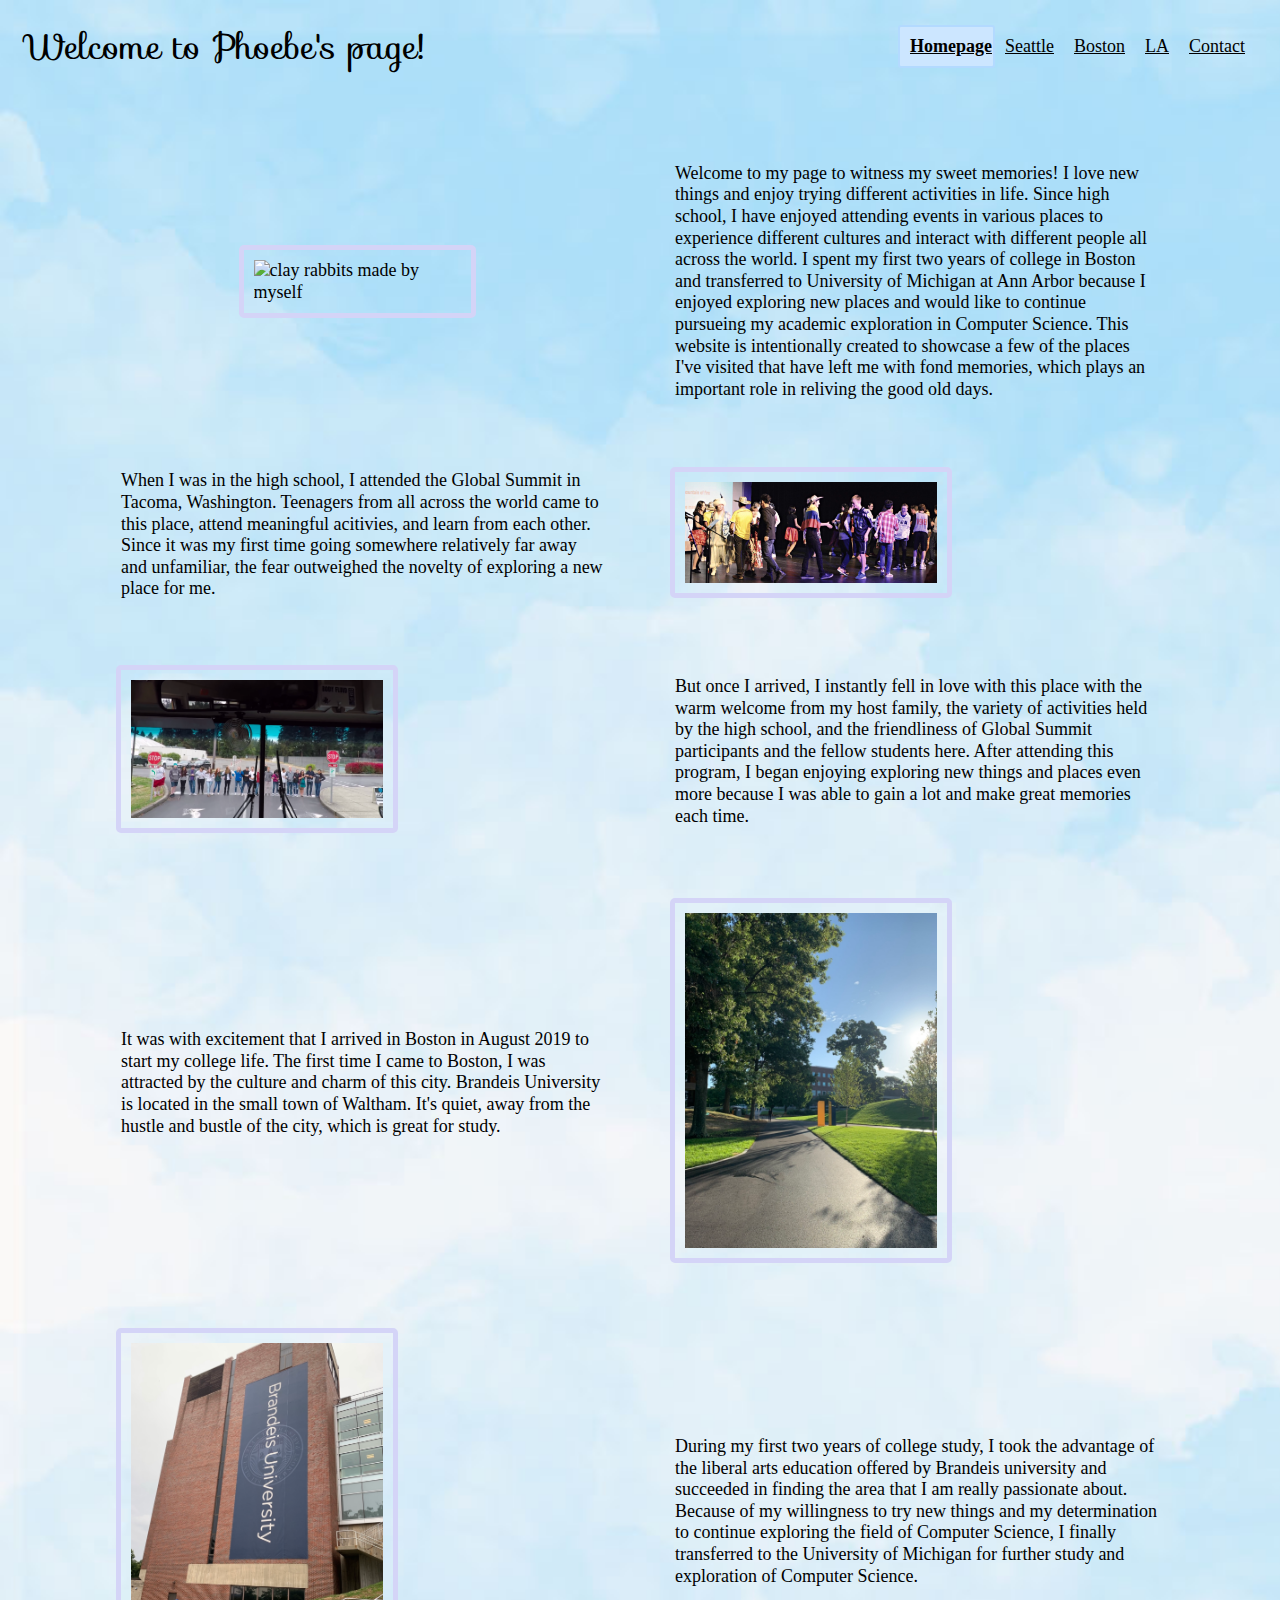
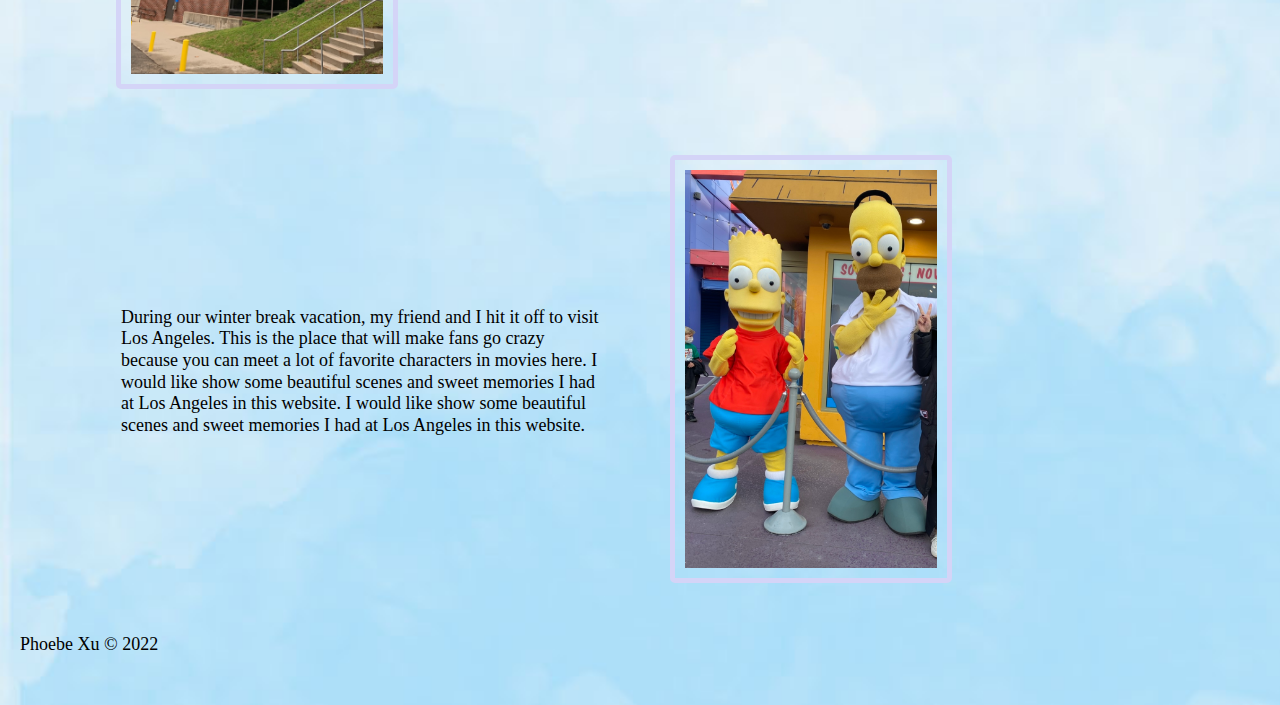
==== index.html @ aacf4fd9 "Add files via upload" ====
<!DOCTYPE html>
<html lang="en">
<head>
    <!-- Global site tag (gtag.js) - Google Analytics -->
    <script async src="https://www.googletagmanager.com/gtag/js?id=G-P3ZFRX8KSF"></script>
    <script>
        window.dataLayer = window.dataLayer || [];
        function gtag(){dataLayer.push(arguments);}
        gtag('js', new Date());
        gtag('config', 'G-P3ZFRX8KSF');
    </script>
    <meta charset="UTF-8">
    <meta http-equiv="X-UA-Compatible" content="IE=edge">
    <meta name="viewport" content="width=device-width, initial-scale=1.0">
    <link rel="icon" href="images/s_p.png">
    <link rel = "stylesheet" href = "css/html5reset.css">
    <link rel = "stylesheet" href = "css/style.css">
    <link rel="stylesheet" href="https://fonts.googleapis.com/css?family=Sofia&effect=fire">
    <title>Index</title>

</head>

<body>
    <header>
        <div class="nav">
            <h1 class="font-effect-fire" id = "greeting-sentence">Welcome to Phoebe's page!</h1>
            <nav>
                <ul class="nav_links">
                    <li class="active"><a href = "index.html" >Homepage</a></li>
                    <li><a href = "seattle.html">Seattle</a></li>
                    <li><a href = "boston.html">Boston</a></li>
                    <li><a href = "la.html">LA</a></li>
                    <li><a href = "contact.html">Contact</a></li>
                </ul>
            </nav>
        </div>
        
        <div id = "jump_to">
            <a class = "skip" href="#main">Skip to Main Content</a>
            <!-- <a class = "skip" href="#seattle_intro">Skip to Seattle intro</a>
            <a class = "skip" href="#boston_intro">Skip to Boston intro</a>
            <a class = "skip" href="#la_intro">Skip to Los Angeles intro</a> -->
        </div>   
    </header>

    <main id = "main">
        <div class = "index-container">
            <div class = "intro-text">
                <p> Welcome to my page to witness my sweet memories! I love new things and enjoy trying different activities in life. Since high school, I have enjoyed attending events in various places to experience different cultures and interact with different people all across the world. I spent my first two years of college in Boston and transferred to University of Michigan at Ann Arbor because I enjoyed exploring new places and would like to continue pursueing my academic exploration in Computer Science. This website is intentionally created to showcase a few of the places I've visited that have left me with fond memories, which plays an important role in reliving the good old days.</p>
            </div>
            <div class = "intro-image">
                <img src = "images/clay_rabbits.jpg" alt = "clay rabbits made by myself" id = "intro-image_animation"/>
            </div>
            <div class = "seattle-text">
                <p id = "seattle_intro"> When I was in the high school, I attended the Global Summit in Tacoma, Washington. Teenagers from all across the world came to this place, attend meaningful acitivies, and learn from each other. Since it was my first time going somewhere relatively far away and unfamiliar, the fear outweighed the novelty of exploring a new place for me. </p>
            </div>
            <div class = "seattle-image">
                <img src = "images/s_together.jpg" alt = "people hold hands with each other"/>
            </div>
            <div class = "tacoma-text">
                <p>But once I arrived, I instantly fell in love with this place with the warm welcome from my host family, the variety of activities held by the high school, and the friendliness of Global Summit participants and the fellow students here. After attending this program, I began enjoying exploring new things and places even more because I was able to gain a lot and make great memories each time.</p>
            </div>
            <div class = "tacoma-image">
                <img src = "images/leave.jpg" alt = "picture of leaving"/>
            </div>
            <div class = "boston-text">
                <p id = "boston_intro"> It was with excitement that I arrived in Boston in August 2019 to start my college life. The first time I came to Boston, I was attracted by the culture and charm of this city. Brandeis University is located in the small town of Waltham. It's quiet, away from the hustle and bustle of the city, which is great for study. </p>
            </div>
            <div class = "boston-image">
                <img src = "images/brandeis_1.jpg" alt = "Brandeis campus picture" >
            </div>
    
            <div class = "brandeis-text">
                <p > During my first two years of college study, I took the advantage of the liberal arts education offered by Brandeis university and succeeded in finding the area that I am really passionate about. Because of my willingness to try new things and my determination to continue exploring the field of Computer Science, I finally transferred to the University of Michigan for further study and exploration of Computer Science.</p>
            </div>
            <div class = "brandeis-image">
                <img src = "images/brandeis_2.jpg" alt = "Brandeis campus logo" >
            </div>
            <div class = "la-text">
                <p id = "la_intro"> During our winter break vacation, my friend and I hit it off to visit Los Angeles. This is the place that will make fans go crazy because you can meet a lot of favorite characters in movies here. I would like show some beautiful scenes and sweet memories I had at Los Angeles in this website. I would like show some beautiful scenes and sweet memories I had at Los Angeles in this website.</p>   
            </div>
            <div class = "la-image">
                <img src = "images/simpsons.jpg" alt = "pictures of Simpsons">
            </div>
    
        </div>
        
    </main>

    <footer>
        <p>Phoebe Xu &copy; 2022</p>
    </footer>
    
</body>
</html>
---- css/style.css ----
html {
  scroll-behavior: smooth;
}

body {
  background-image: url("../images/back3.jpg");
  background-repeat: no-repeat;
  background-size: cover;
  margin: 5px;
  padding: 5px;
}

header {
  display: flex;
  flex-direction: column;
  align-items: center;
}

.nav_links {
  display: flex;
  flex-direction: column;
  align-items: center;
}

nav a,
nav a:visited {
  color: black;
}

form {
  width: 50%;
  margin-top: 5%;
  margin-left: 25%;
  margin-right: 20%;
}

legend {
  font-size: 150%;
  font-style: italic;
  text-align: center;
}

#contact-form {
  font-family: "Sofia", sans-serif;
  font-size: 150%;
}

input {
  width: 100%;
  padding: 12px 20px;
  margin: 8px 0;
  display: inline-block;
  border: 1px solid #ccc;
  box-sizing: border-box;
}
textarea {
  width: 100%;
  height: 35vh;
  padding: 12px 20px;
  margin: 8px 0;
  display: inline-block;
  border: 1px solid #ccc;
  box-sizing: border-box;
}

input[type="checkbox"] {
  display: inline;
  width: inherit;
}

input[type="submit"] {
  background-color: #38803c;
  color: white;
  padding: 14px 20px;
  margin: 8px 0;
  border: none;
  cursor: pointer;
  width: 100%;
}

input[type="submit"]:hover {
  opacity: 0.8;
}

#first-row {
  margin-top: 30px;
}

#greeting-sentence {
  animation: grow 5s 1;
}

#intro-image_animation {
  animation: grow_img 5s 1;
}

@keyframes grow {
  from {
    font-size: 5px;
    opacity: 0;
  }
  to {
    font-size: 40px;
    opacity: 1;
  }
}

@keyframes grow_img {
  from {
    width: 25px;
    opacity: 0;
  }
  to {
    width: 300px;
    opacity: 1;
  }
}

.skip {
  position: absolute;
  left: -500px;
}
.index-container {
  /* margin-left: 150px; */
  display: grid;
  margin-left: 10%;
  width: 95%;
  justify-content: center;
  align-content: center;
  align-items: center;
  justify-items: center;
  grid-template-columns: 80%;
  grid-template-rows: repeat(12, auto);
  gap: 50px 50px;
  /* margin-left: 60px; */
  margin-top: 40px;
}
.index-container img {
  width: 50%;
}

.intro-image {
  grid-row: 1 / span 1;
  grid-column: 1 / span 1;
}

.intro-image:hover {
  -webkit-transform: scale(1.1);
  -ms-transform: scale(1.1);
  transform: scale(1.1);
}

.intro-text {
  grid-row: 2 / span 1;
  grid-column: 1 / span 1;
  overflow: scroll;
}

.seattle-text {
  grid-row: 4 / span 1;
  grid-column: 1 / span 1;
  overflow: scroll;
}

.seattle-image {
  grid-row: 3 / span 1;
  grid-column: 1 / span 1;
}

.seattle-image:hover {
  -webkit-transform: scale(1.1);
  -ms-transform: scale(1.1);
  transform: scale(1.1);
}

.tacoma-text {
  grid-row: 6 / span 1;
  grid-column: 1 / span 1;
  overflow: scroll;
}

.tacoma-image {
  grid-row: 5 / span 1;
  grid-column: 1 / span 1;
}

.tacoma-image:hover {
  -webkit-transform: scale(1.1);
  -ms-transform: scale(1.1);
  transform: scale(1.1);
}

.boston-image {
  grid-row: 7 / span 1;
  grid-column: 1 / span 1;
}

.boston-image:hover {
  -webkit-transform: scale(1.1);
  -ms-transform: scale(1.1);
  transform: scale(1.1);
}

.boston-text {
  grid-row: 8 / span 1;
  grid-column: 1 / span 1;
  overflow: scroll;
}

.brandeis-image {
  grid-row: 9 / span 1;
  grid-column: 1 / span 1;
}

.brandeis-image:hover {
  -webkit-transform: scale(1.1);
  -ms-transform: scale(1.1);
  transform: scale(1.1);
}

.brandeis-text {
  grid-row: 10 / span 1;
  grid-column: 1 / span 1;
  overflow: scroll;
}

.la-text {
  grid-row: 12 / span 1;
  grid-column: 1 / span 1;
  overflow: scroll;
}

.la-image {
  grid-row: 11 / span 1;
  grid-column: 1 / span 1;
}

.la-image:hover {
  -webkit-transform: scale(1.1);
  -ms-transform: scale(1.1);
  transform: scale(1.1);
}

@media only screen and (min-width: 900px) {
  .nav {
    width: 100%;
    display: flex;
    flex-direction: row;
    justify-content: space-between;
    align-items: center;
  }

  .nav_links {
    display: flex;
    flex-direction: row;
    justify-content: flex-end;
  }

  .index-container {
    /* margin-left: 150px; */
    display: grid;
    margin-left: 10%;
    width: 80%;
    justify-content: center;
    align-content: center;
    align-items: center;
    justify-items: center;
    grid-template-columns: 50% 50%;
    grid-template-rows: repeat(6, auto);
    gap: 50px 50px;
    margin-top: 40px;
  }

  .intro-image {
    grid-row: 1 / span 1;
    grid-column: 1 / span 1;
  }

  .intro-text {
    grid-row: 1 / span 1;
    grid-column: 2 / span 1;
    overflow: scroll;
  }

  .seattle-text {
    grid-row: 2 / span 1;
    grid-column: 1 / span 1;
    overflow: scroll;
  }

  .seattle-image {
    grid-row: 2 / span 1;
    grid-column: 2 / span 1;
  }

  .tacoma-text {
    grid-row: 3 / span 1;
    grid-column: 2 / span 1;
    overflow: scroll;
  }

  .tacoma-image {
    grid-row: 3 / span 1;
    grid-column: 1 / span 1;
  }

  .boston-image {
    grid-row: 4 / span 1;
    grid-column: 2 / span 1;
  }

  .boston-text {
    grid-row: 4 / span 1;
    grid-column: 1 / span 1;
    overflow: scroll;
  }

  .brandeis-image {
    grid-row: 5 / span 1;
    grid-column: 1 / span 1;
  }
  .brandeis-text {
    grid-row: 5 / span 1;
    grid-column: 2 / span 1;
    overflow: scroll;
  }

  .la-text {
    grid-row: 6 / span 1;
    grid-column: 1 / span 1;
    overflow: scroll;
  }

  .la-image {
    grid-row: 6 / span 1;
    grid-column: 2 / span 1;
  }
}

.nav h1 {
  font-family: "Sofia", sans-serif;
  font-size: 35px;
}

h1 {
  font-size: 20px;
  margin: 15px;
}

main {
  font-size: 18px;
  line-height: 120%;
  width: 100%;
}

p {
  margin: 5px;
  padding: 5px;
}

nav {
  margin: 15px;
  font-size: 18px;
}

nav li {
  padding: 5px;
}
nav li a:hover {
  color: #ff3300;
}

div a {
  padding: 5px;
  line-height: 160%;
}

img {
  max-width: 80%;
  height: auto;
  border: 5px solid #d4d4f7;
  margin: 5px;
  padding: 10px;
  border-radius: 5px;
}

/* img:nth-child(even):hover {
  filter: grayscale(60%);
  border-style: groove;
} */

#jump_to {
  margin: 15px;
  font-size: 18px;
}

h2 {
  margin: 15px;
  font-size: 24px;
}

footer {
  font-size: 18px;
  padding: 32px 0;
}

.active {
  width: 83px;
  color: white;
  background-color: #cce6ff;
  border: 2px solid #b3daff;
  font-weight: bold;
  border-radius: 3px;
}

.skip {
  background-color: #99ceff;
  border-radius: 3px;
  margin: 10px;
  border: 2px solid #80c1ff;
}

.skip:hover {
  color: white;
  background-color: #66b5ff;
}

@media screen and (prefers-reduced-motion: reduce) {
  .intro_img {
    animation: none;
  }
}

.seattle_container {
  margin-left: 10px;
  margin-right: 15px;
  display: grid;
  grid-template-columns: 50% 50%;
  gap: 10px 10px;
  justify-items: center;
  align-items: center;
}

.seattle-text-1 {
  grid-row: 1 / span 1;
  grid-column: 1 / span 2;
}

.seattle-img-1 {
  grid-row: 2 / span 1;
  grid-column: 1 / span 1;
}

.seattle-img-2 {
  grid-row: 2 / span 1;
  grid-column: 2 / span 1;
}

.seattle-text-2 {
  grid-row: 3 / span 1;
  grid-column: 1 / span 2;
}

.seattle-img-3 {
  grid-row: 4 / span 1;
  grid-column: 1 / span 1;
}

.seattle-img-4 {
  grid-row: 4 / span 1;
  grid-column: 2 / span 1;
}

.seattle-text-3 {
  grid-row: 5 / span 1;
  grid-column: 1 / span 2;
}

.seattle-img-5 {
  grid-row: 6 / span 1;
  grid-column: 1 / span 1;
}

.seattle-img-6 {
  grid-row: 6 / span 1;
  grid-column: 2 / span 1;
}

.seattle-text-4 {
  grid-row: 7 / span 1;
  grid-column: 1 / span 2;
}

.seattle-img-7 {
  grid-row: 8 / span 1;
  grid-column: 1 / span 1;
}

.seattle-img-8 {
  grid-row: 8 / span 1;
  grid-column: 2 / span 1;
}

.seattle-text-5 {
  grid-row: 9 / span 1;
  grid-column: 1 / span 2;
}

.seattle-img-9 {
  grid-row: 10 / span 1;
  grid-column: 1 / span 1;
}

.seattle-img-10 {
  grid-row: 10 / span 1;
  grid-column: 2 / span 1;
}

.boston-container {
  margin-left: 10px;
  margin-right: 15px;
  display: grid;
  grid-template-columns: 80%;
  row-gap: 10px;
  justify-content: center;
  align-content: center;
  justify-items: center;
  align-items: center;
}

.boston-text-1 {
  grid-row: 1 / span 1;
  grid-column: 1 / span 1;
}
.boston-img-1 {
  grid-row: 2 / span 1;
  grid-column: 1 / span 1;
}
.boston-img-2 {
  grid-row: 3 / span 1;
  grid-column: 1 / span 1;
}
.boston-text-2 {
  grid-row: 4 / span 1;
  grid-column: 1 / span 1;
}
.boston-img-3 {
  grid-row: 5 / span 1;
  grid-column: 1 / span 1;
}
.boston-text-3 {
  grid-row: 6 / span 1;
  grid-column: 1 / span 1;
}
.boston-img-4 {
  grid-row: 7 / span 1;
  grid-column: 1 / span 1;
}
.boston-text-4 {
  grid-row: 8 / span 1;
  grid-column: 1 / span 1;
}
.boston-img-5 {
  grid-row: 9 / span 1;
  grid-column: 1 / span 1;
}
.boston-img-6 {
  grid-row: 10 / span 1;
  grid-column: 1 / span 1;
}

.la-container {
  display: flex;
  flex-wrap: wrap;
  flex-direction: row;
  justify-content: center;
}

.card {
  flex-basis: 350px;
}
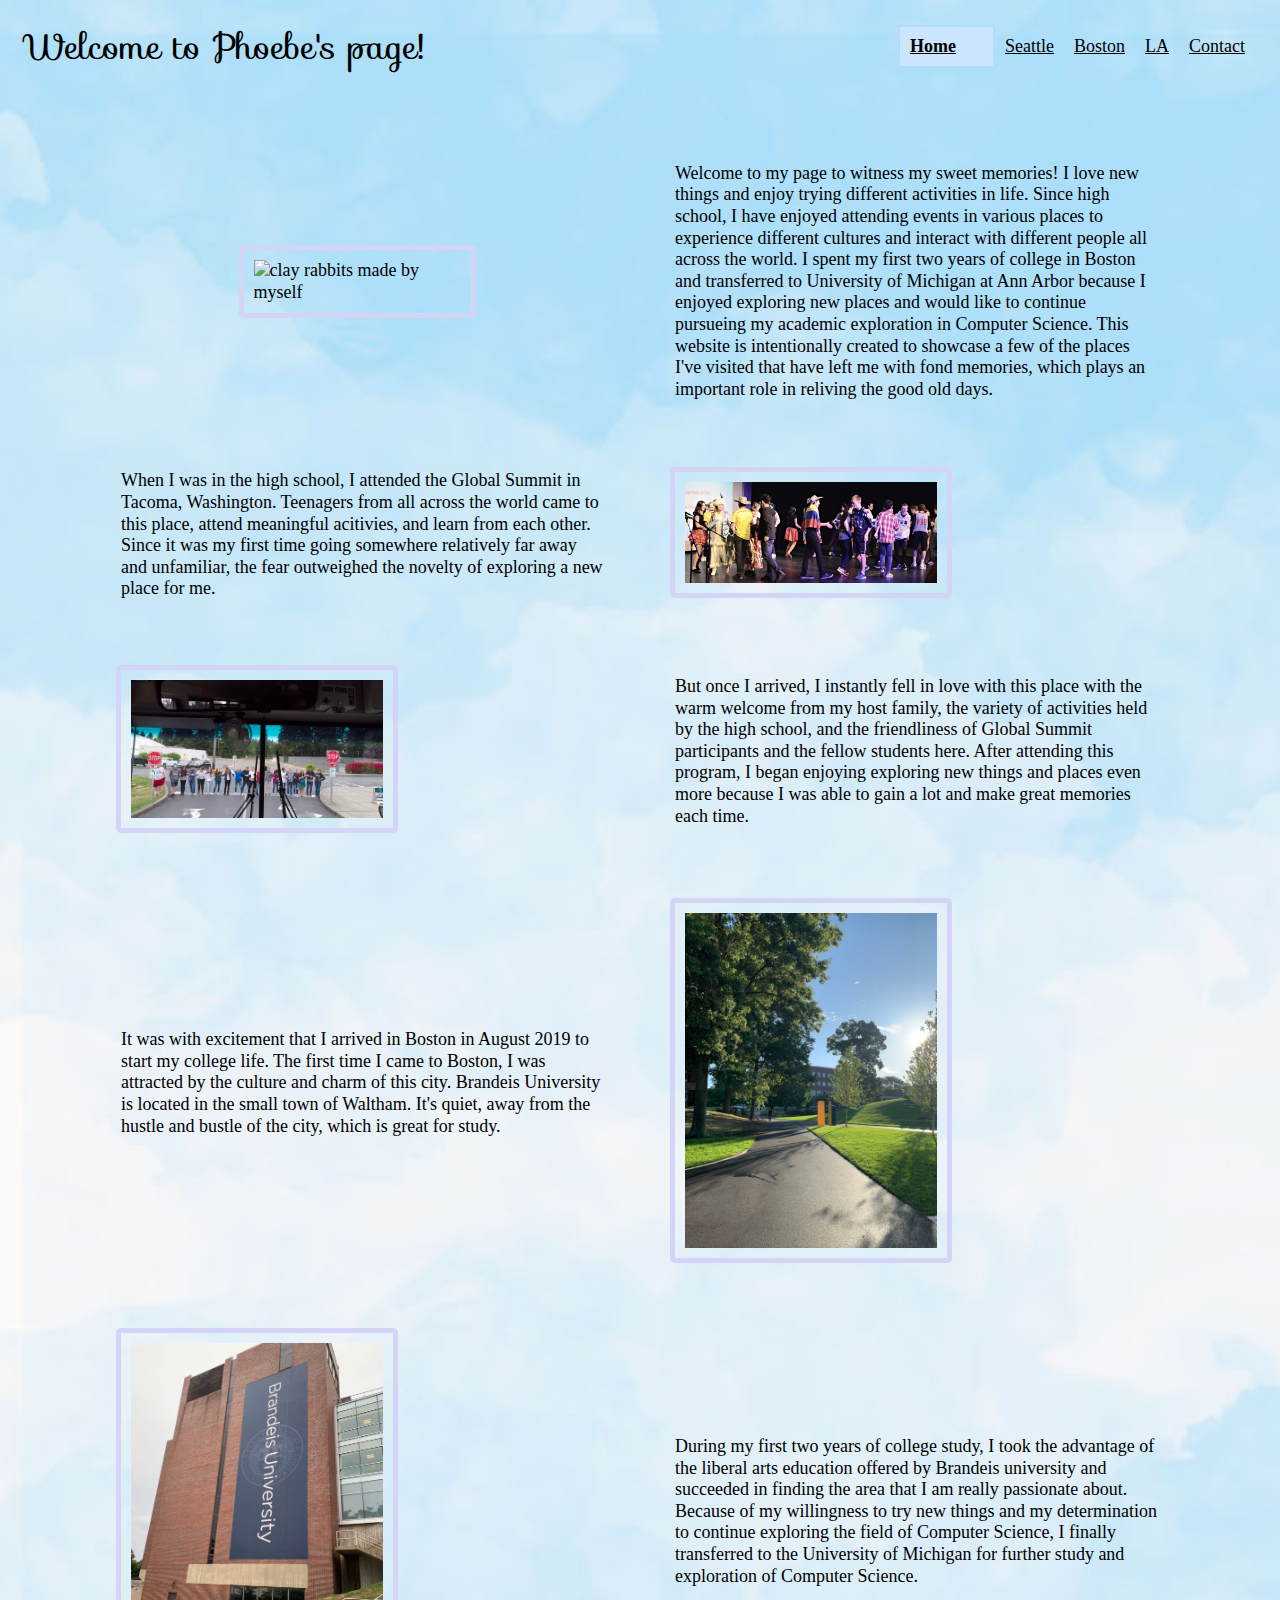
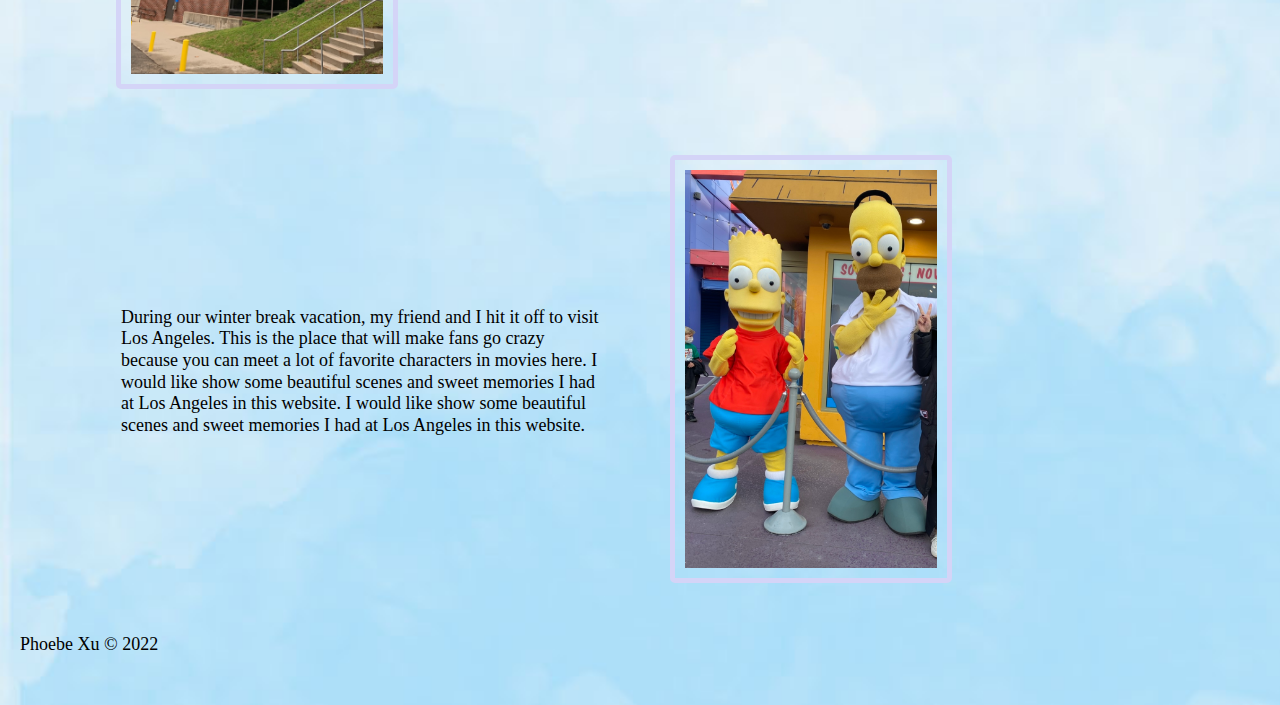
==== commit 495e09e1: "Add files via upload" ====
--- a/index.html
+++ b/index.html
@@ -2,12 +2,13 @@
 <html lang="en">
 <head>
     <!-- Global site tag (gtag.js) - Google Analytics -->
-    <script async src="https://www.googletagmanager.com/gtag/js?id=G-P3ZFRX8KSF"></script>
+    <script async src="https://www.googletagmanager.com/gtag/js?id=G-T47RJ2ZBZ2"></script>
     <script>
-        window.dataLayer = window.dataLayer || [];
-        function gtag(){dataLayer.push(arguments);}
-        gtag('js', new Date());
-        gtag('config', 'G-P3ZFRX8KSF');
+     window.dataLayer = window.dataLayer || [];
+    function gtag(){dataLayer.push(arguments);}
+    gtag('js', new Date());
+
+    gtag('config', 'G-T47RJ2ZBZ2');
     </script>
     <meta charset="UTF-8">
     <meta http-equiv="X-UA-Compatible" content="IE=edge">
@@ -15,7 +16,7 @@
     <link rel="icon" href="images/s_p.png">
     <link rel = "stylesheet" href = "css/html5reset.css">
     <link rel = "stylesheet" href = "css/style.css">
-    <link rel="stylesheet" href="https://fonts.googleapis.com/css?family=Sofia&effect=fire">
+    <link rel="stylesheet" href="https://fonts.googleapis.com/css?family=Sofia">
     <title>Index</title>
 
 </head>
@@ -23,10 +24,10 @@
 <body>
     <header>
         <div class="nav">
-            <h1 class="font-effect-fire" id = "greeting-sentence">Welcome to Phoebe's page!</h1>
+            <h1 id = "greeting-sentence">Welcome to Phoebe's page!</h1>
             <nav>
                 <ul class="nav_links">
-                    <li class="active"><a href = "index.html" >Homepage</a></li>
+                    <li class="active"><a href = "index.html" >Home</a></li>
                     <li><a href = "seattle.html">Seattle</a></li>
                     <li><a href = "boston.html">Boston</a></li>
                     <li><a href = "la.html">LA</a></li>
--- a/css/style.css
+++ b/css/style.css
@@ -113,6 +113,16 @@
   to {
     width: 300px;
     opacity: 1;
+  }
+}
+
+@media screen and (prefers-reduced-motion: reduce) {
+  #greeting-sentence {
+    animation: none;
+  }
+
+  #intro-image_animation {
+    animation: none;
   }
 }
 
@@ -425,12 +435,6 @@
   background-color: #66b5ff;
 }
 
-@media screen and (prefers-reduced-motion: reduce) {
-  .intro_img {
-    animation: none;
-  }
-}
-
 .seattle_container {
   margin-left: 10px;
   margin-right: 15px;
@@ -579,3 +583,8 @@
 .card {
   flex-basis: 350px;
 }
+
+.icon_style {
+  font-size: 10px;
+  color: red;
+}
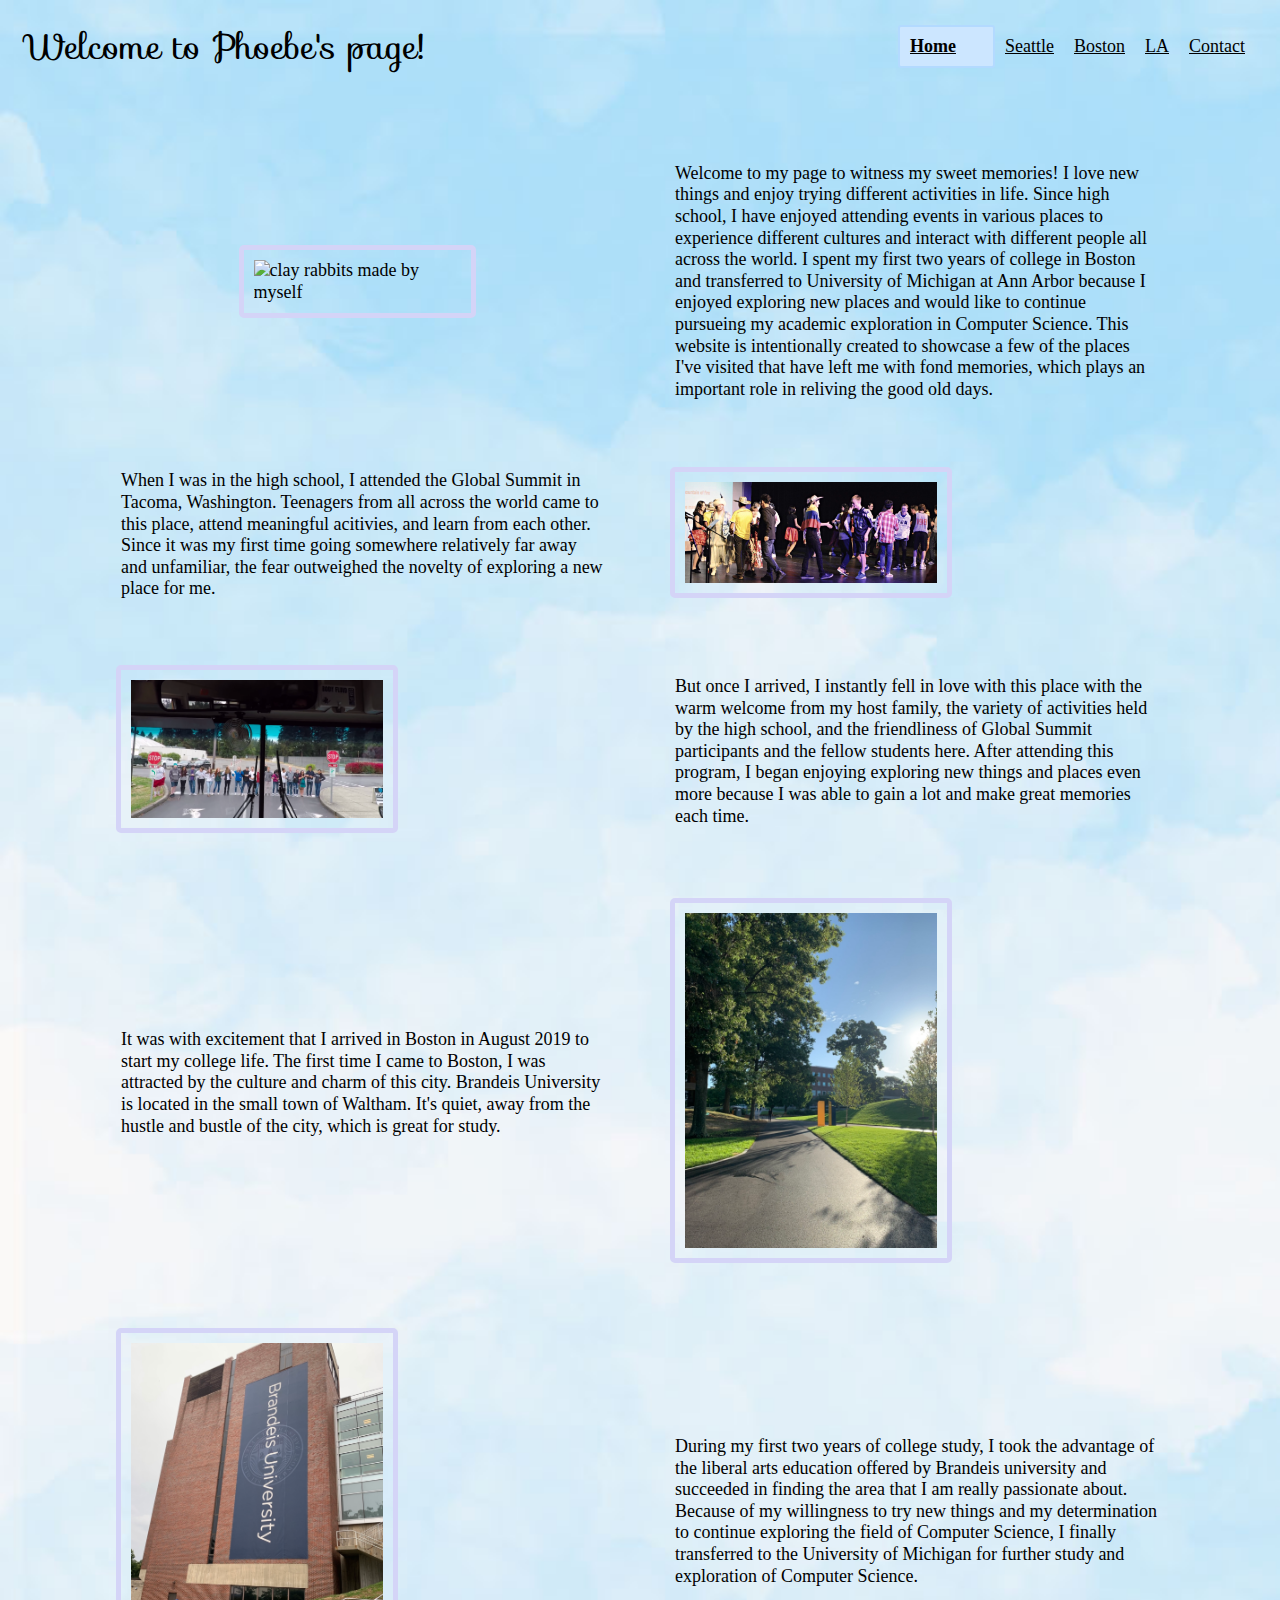
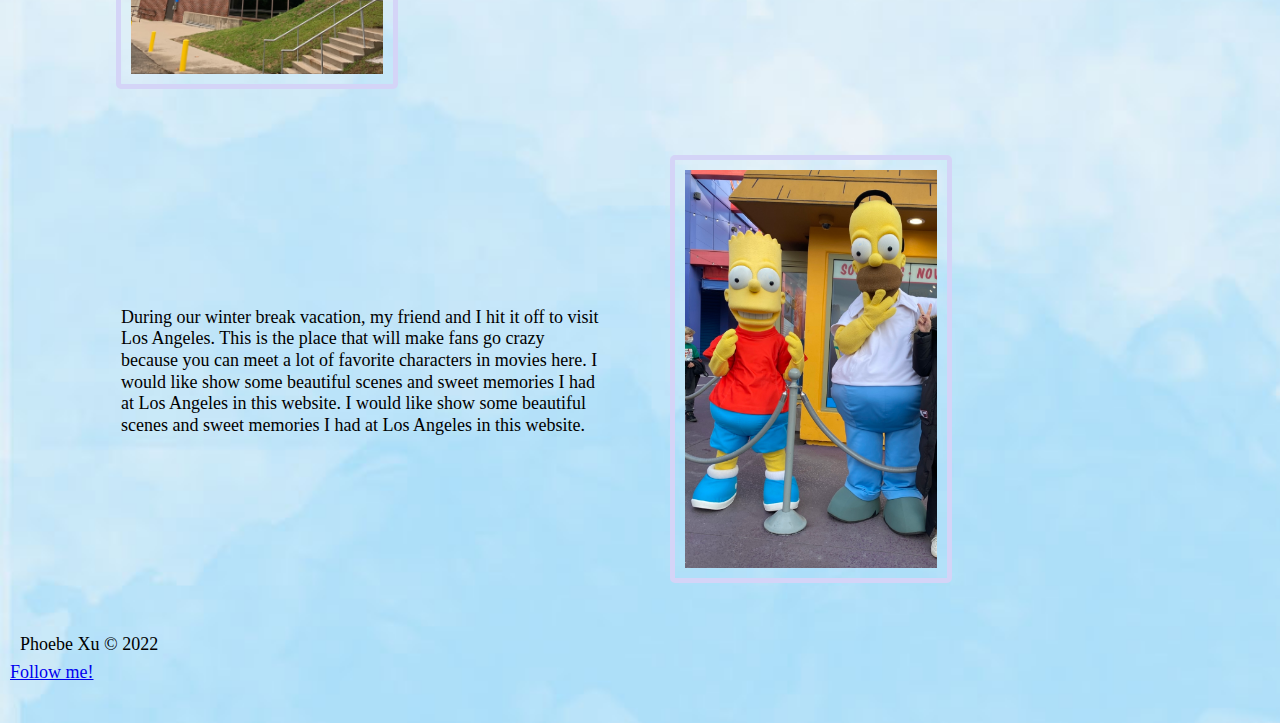
==== commit 57a23ffd: "Add files via upload" ====
--- a/index.html
+++ b/index.html
@@ -84,12 +84,12 @@
                 <img src = "images/simpsons.jpg" alt = "pictures of Simpsons">
             </div>
     
-        </div>
-        
+        </div> 
     </main>
 
     <footer>
         <p>Phoebe Xu &copy; 2022</p>
+        <a href="https://www.instagram.com/phoebeeexu/">Follow me!</a>
     </footer>
     
 </body>
--- a/css/style.css
+++ b/css/style.css
@@ -251,6 +251,11 @@
   transform: scale(1.1);
 }
 
+.video {
+  grid-row: 13 / span 1;
+  grid-column: 1 / span 1;
+}
+
 @media only screen and (min-width: 900px) {
   .nav {
     width: 100%;
